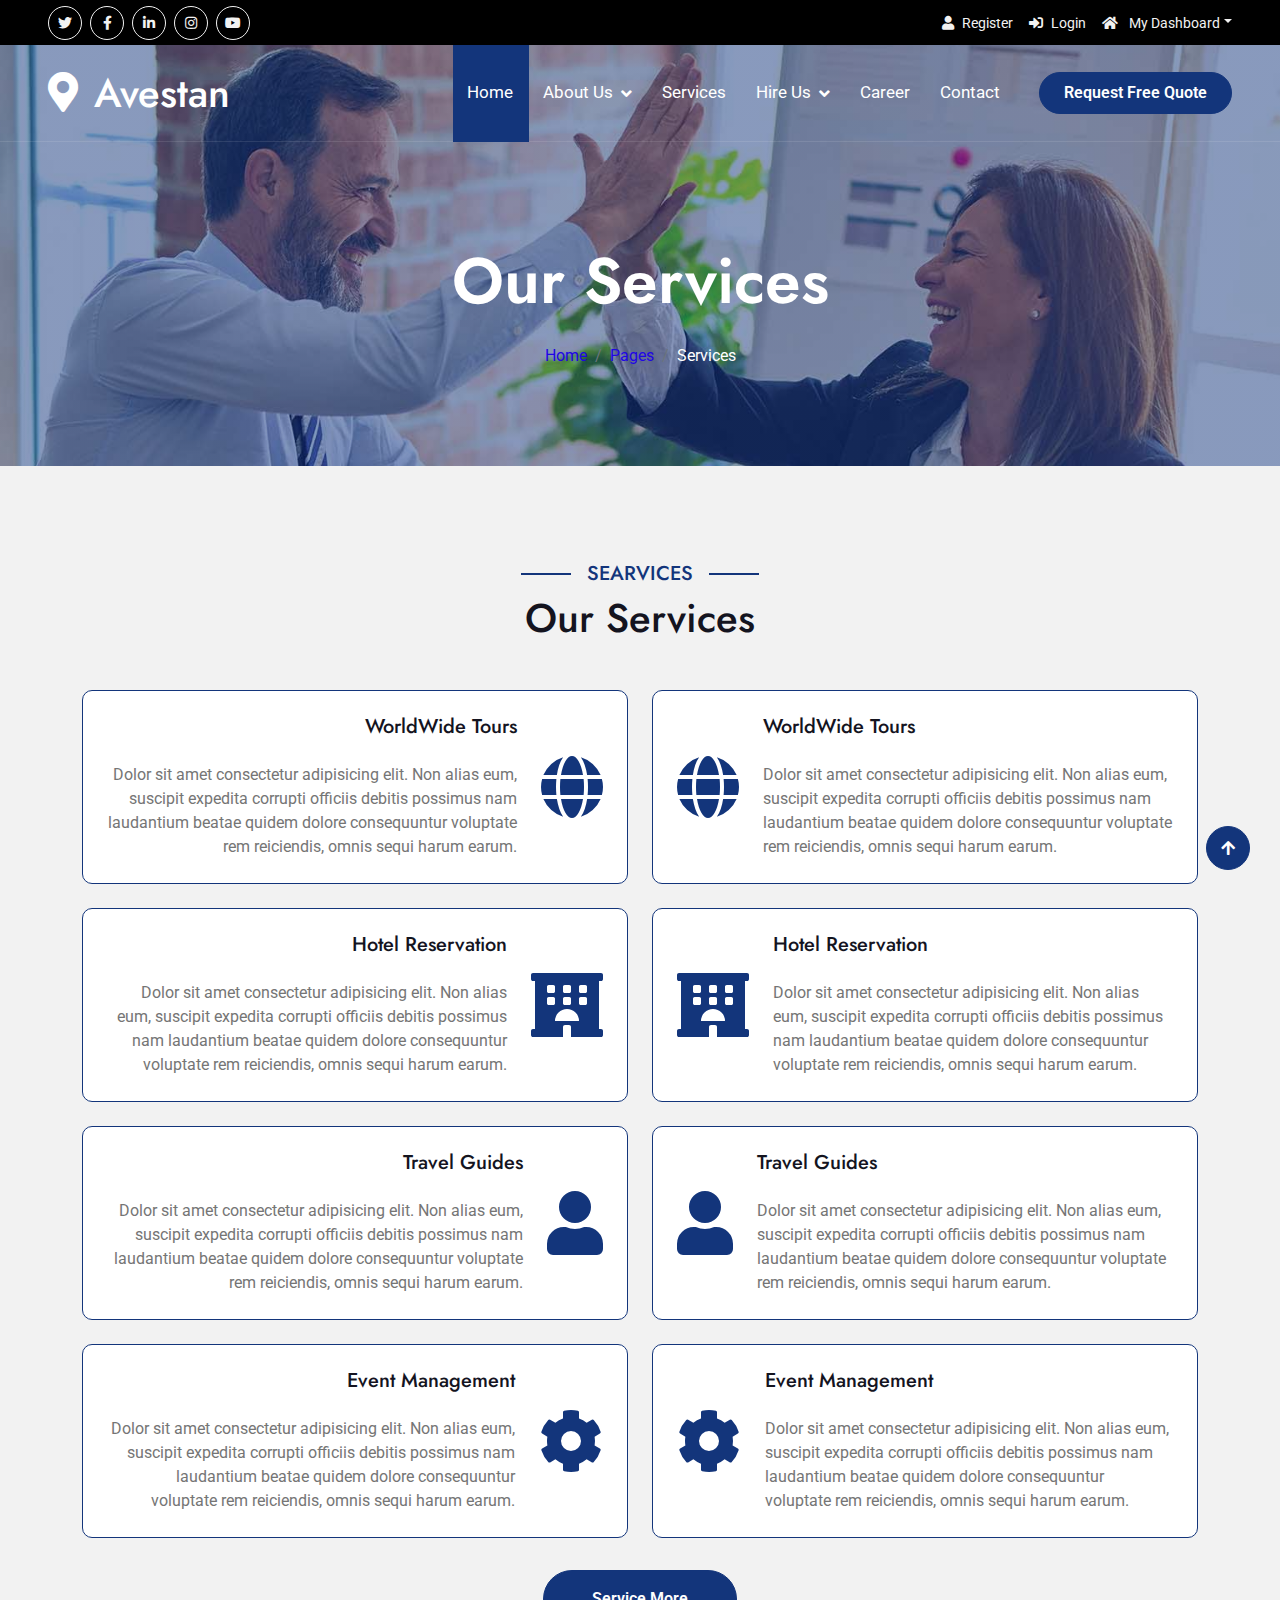
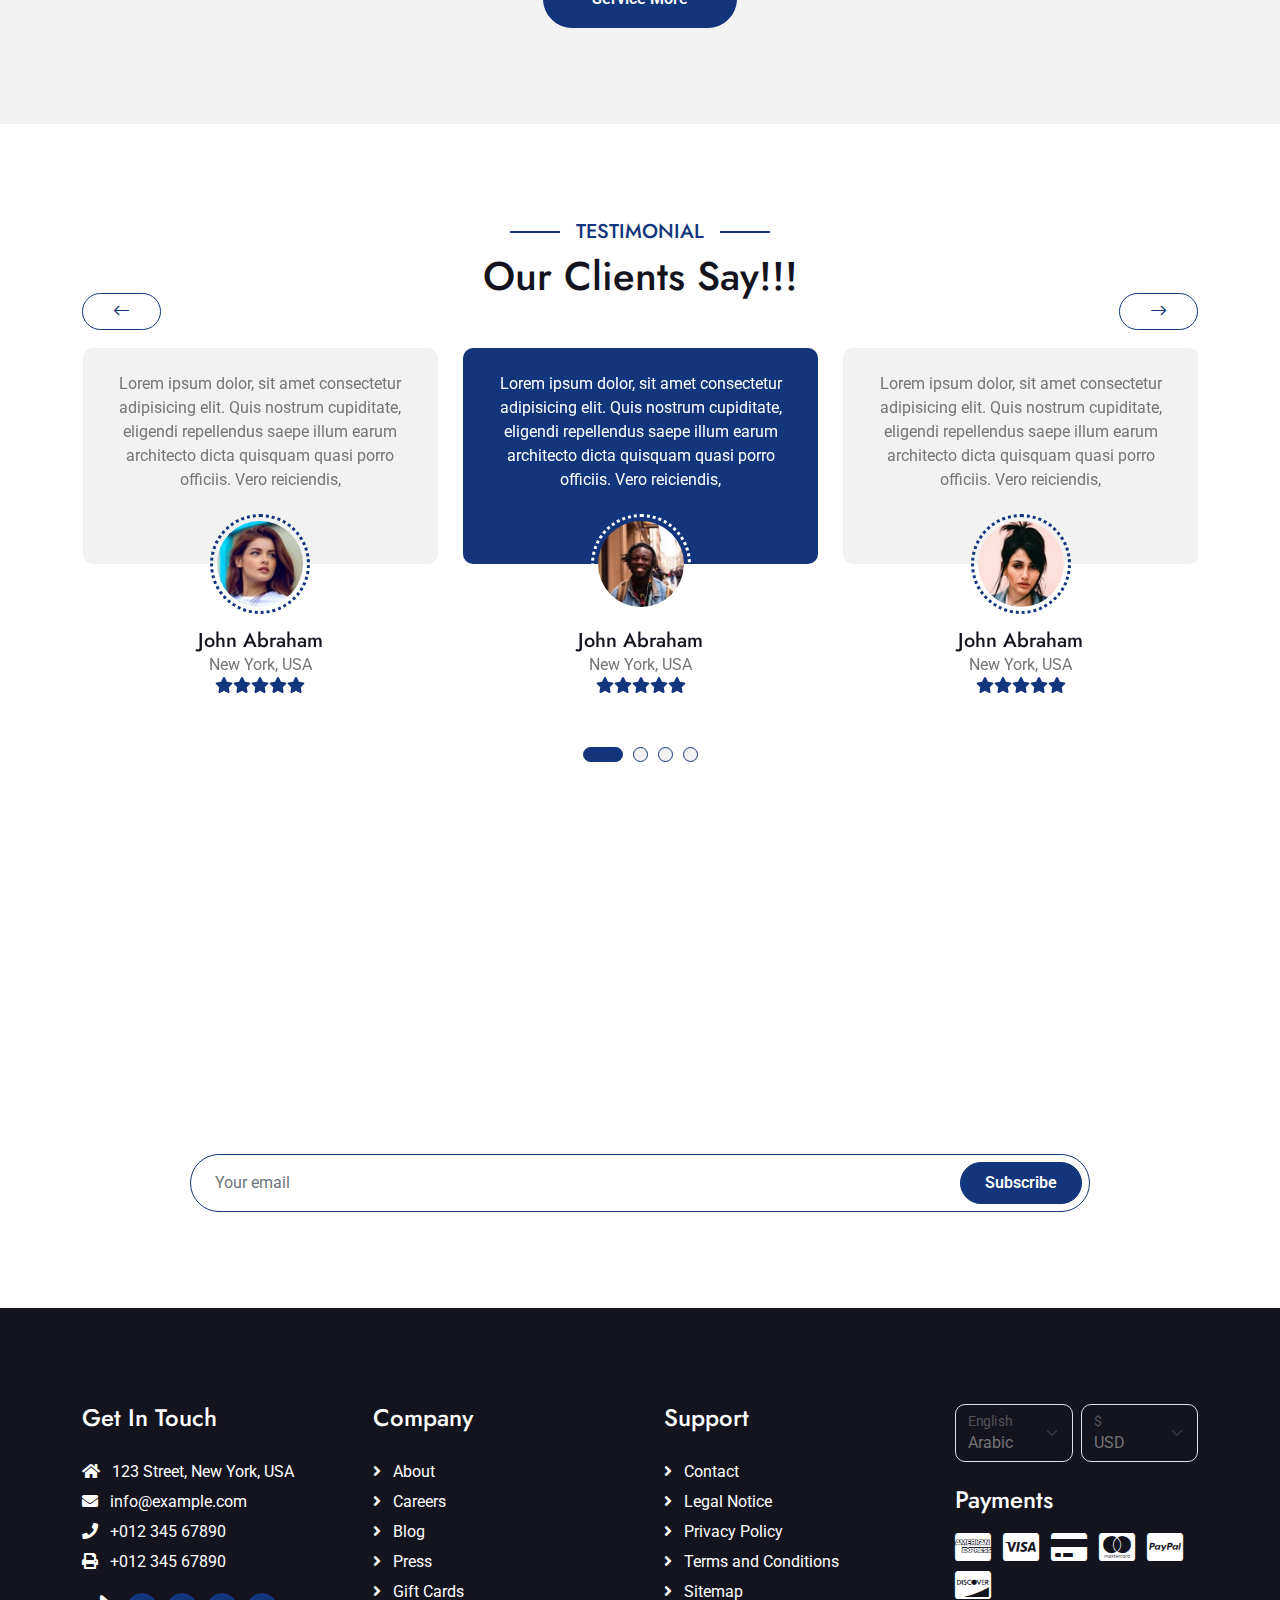
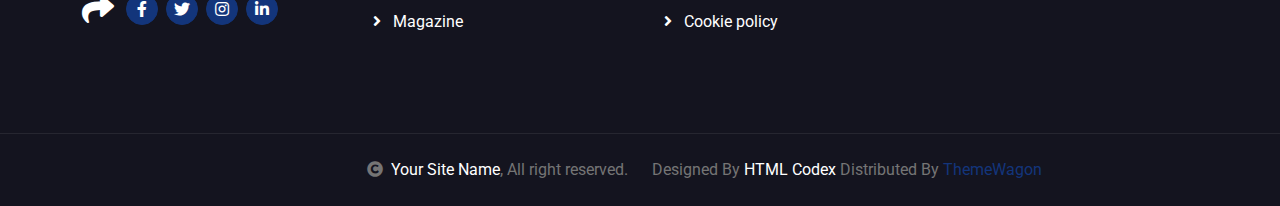
==== services.html @ 9cf3718e "Initial commit" ====
<!DOCTYPE html>
<html lang="en">

    <head>
        <meta charset="utf-8">
        <title>Travela - Tourism Website Template</title>
        <meta content="width=device-width, initial-scale=1.0" name="viewport">
        <meta content="" name="keywords">
        <meta content="" name="description">

        <!-- Google Web Fonts -->
        <link rel="preconnect" href="https://fonts.googleapis.com">
        <link rel="preconnect" href="https://fonts.gstatic.com" crossorigin>
        <link href="https://fonts.googleapis.com/css2?family=Jost:wght@500;600&family=Roboto&display=swap" rel="stylesheet"> 

        <!-- Icon Font Stylesheet -->
        <link rel="stylesheet" href="https://use.fontawesome.com/releases/v5.15.4/css/all.css"/>
        <link href="https://cdn.jsdelivr.net/npm/bootstrap-icons@1.4.1/font/bootstrap-icons.css" rel="stylesheet">

        <!-- Libraries Stylesheet -->
        <link href="lib/owlcarousel/assets/owl.carousel.min.css" rel="stylesheet">
        <link href="lib/lightbox/css/lightbox.min.css" rel="stylesheet">


        <!-- Customized Bootstrap Stylesheet -->
        <link href="css/bootstrap.min.css" rel="stylesheet">

        <!-- Template Stylesheet -->
        <link href="css/style.css" rel="stylesheet">
    </head>

    <body>

        <!-- Spinner Start -->
        <div id="spinner" class="show bg-white position-fixed translate-middle w-100 vh-100 top-50 start-50 d-flex align-items-center justify-content-center">
            <div class="spinner-border text-primary" style="width: 3rem; height: 3rem;" role="status">
                <span class="sr-only">Loading...</span>
            </div>
        </div>
        <!-- Spinner End -->

        <!-- Topbar Start -->
        <div class="container-fluid px-5 d-none d-lg-block" style="background-color: black;">
            <div class="row gx-0">
                <div class="col-lg-8 text-center text-lg-start mb-2 mb-lg-0">
                    <div class="d-inline-flex align-items-center" style="height: 45px;">
                        <a class="btn btn-sm btn-outline-light btn-sm-square rounded-circle me-2" href=""><i class="fab fa-twitter fw-normal"></i></a>
                        <a class="btn btn-sm btn-outline-light btn-sm-square rounded-circle me-2" href=""><i class="fab fa-facebook-f fw-normal"></i></a>
                        <a class="btn btn-sm btn-outline-light btn-sm-square rounded-circle me-2" href=""><i class="fab fa-linkedin-in fw-normal"></i></a>
                        <a class="btn btn-sm btn-outline-light btn-sm-square rounded-circle me-2" href=""><i class="fab fa-instagram fw-normal"></i></a>
                        <a class="btn btn-sm btn-outline-light btn-sm-square rounded-circle" href=""><i class="fab fa-youtube fw-normal"></i></a>
                    </div>
                </div>
                <div class="col-lg-4 text-center text-lg-end">
                    <div class="d-inline-flex align-items-center" style="height: 45px;">
                        <a href="#"><small class="me-3 text-light"><i class="fa fa-user me-2"></i>Register</small></a>
                        <a href="#"><small class="me-3 text-light"><i class="fa fa-sign-in-alt me-2"></i>Login</small></a>
                        <div class="dropdown">
                            <a href="#" class="dropdown-toggle text-light" data-bs-toggle="dropdown"><small><i class="fa fa-home me-2"></i> My Dashboard</small></a>
                            <div class="dropdown-menu rounded">
                                <a href="#" class="dropdown-item"><i class="fas fa-user-alt me-2"></i> My Profile</a>
                                <a href="#" class="dropdown-item"><i class="fas fa-comment-alt me-2"></i> Inbox</a>
                                <a href="#" class="dropdown-item"><i class="fas fa-bell me-2"></i> Notifications</a>
                                <a href="#" class="dropdown-item"><i class="fas fa-cog me-2"></i> Account Settings</a>
                                <a href="#" class="dropdown-item"><i class="fas fa-power-off me-2"></i> Log Out</a>
                            </div>
                        </div>
                    </div>
                </div>
            </div>
        </div>
        <!-- Topbar End -->

        <!-- Navbar & Hero Start -->
        <div class="container-fluid position-relative p-0">
            <nav class="navbar navbar-expand-lg navbar-light px-4 px-lg-5 py-3 py-lg-0">
                <a href="" class="navbar-brand p-0">
                    <h1 class="m-0"><i class="fa fa-map-marker-alt me-3"></i>Avestan</h1>
                    <!-- <img src="img/logo.png" alt="Logo"> -->
                </a>
                <button class="navbar-toggler" type="button" data-bs-toggle="collapse" data-bs-target="#navbarCollapse">
                    <span class="fa fa-bars"></span>
                </button>
                <div class="collapse navbar-collapse" id="navbarCollapse">
                    <div class="navbar-nav ms-auto py-0">
                        <a href="index.html" class="nav-item nav-link active">Home</a>
                        <div class="nav-item dropdown">
                            <a href="#" class="nav-link dropdown-toggle" data-bs-toggle="dropdown">About Us</a>
                            <div class="dropdown-menu m-0">
                                <a href="about.html" class="dropdown-item">About Us</a>
                                <a href="destination.html" class="dropdown-item">Projects</a>
                                <a href="tour.html" class="dropdown-item">Case-Study</a>
                                <a href="blog.html" class="dropdown-item">Blogs</a>
                            </div>
                        </div>
                        <a href="services.html" class="nav-item nav-link">Services</a>
                        <div class="nav-item dropdown">
                            <a href="#" class="nav-link dropdown-toggle" data-bs-toggle="dropdown">Hire Us</a>
                            <div class="dropdown-menu m-0 d-flex row" style="min-width: 30rem;">
                                <div class="col-lg-4">
                                    <a href="destination.html" class="dropdown-item">Destination</a>
                                    <a href="tour.html" class="dropdown-item">Explore Tour</a>
                                    <a href="booking.html" class="dropdown-item">Travel Booking</a>
                                    <a href="gallery.html" class="dropdown-item">Our Gallery</a>
                                    <a href="guides.html" class="dropdown-item">Travel Guides</a>
                                    <a href="testimonial.html" class="dropdown-item">Testimonial</a>
                                    <a href="404.html" class="dropdown-item">404 Page</a>
                                </div>
                                <div class="col-lg-4">
                                    <a href="destination.html" class="dropdown-item">Destination</a>
                                    <a href="tour.html" class="dropdown-item">Explore Tour</a>
                                    <a href="booking.html" class="dropdown-item">Travel Booking</a>
                                    <a href="gallery.html" class="dropdown-item">Our Gallery</a>
                                    <a href="guides.html" class="dropdown-item">Travel Guides</a>
                                    <a href="testimonial.html" class="dropdown-item">Testimonial</a>
                                    <a href="404.html" class="dropdown-item">404 Page</a>
                                </div>
                                <div class="col-lg-4">
                                    <a href="destination.html" class="dropdown-item">Destination</a>
                                    <a href="tour.html" class="dropdown-item">Explore Tour</a>
                                    <a href="booking.html" class="dropdown-item">Travel Booking</a>
                                    <a href="gallery.html" class="dropdown-item">Our Gallery</a>
                                    <a href="guides.html" class="dropdown-item">Travel Guides</a>
                                    <a href="testimonial.html" class="dropdown-item">Testimonial</a>
                                    <a href="404.html" class="dropdown-item">404 Page</a>
                                </div>
                            </div>
                        </div>
                        
                        <a href="blog.html" class="nav-item nav-link">Career</a>
                        <a href="contact.html" class="nav-item nav-link">Contact</a>
                    </div>
                    <a href="" class="btn btn-primary rounded-pill py-2 px-4 ms-lg-4">Request Free Quote</a>
                </div>
            </nav>

        <!-- Header Start -->
        <div class="container-fluid bg-breadcrumb">
            <div class="container text-center py-5" style="max-width: 900px;">
                <h3 class="text-white display-3 mb-4">Our Services</h1>
                <ol class="breadcrumb justify-content-center mb-0">
                    <li class="breadcrumb-item"><a href="index.html">Home</a></li>
                    <li class="breadcrumb-item"><a href="#">Pages</a></li>
                    <li class="breadcrumb-item active text-white">Services</li>
                </ol>    
            </div>
        </div>
        <!-- Header End -->

        <!-- Services Start -->
        <div class="container-fluid bg-light service py-5">
            <div class="container py-5">
                <div class="mx-auto text-center mb-5" style="max-width: 900px;">
                    <h5 class="section-title px-3">Searvices</h5>
                    <h1 class="mb-0">Our Services</h1>
                </div>
                <div class="row g-4">
                    <div class="col-lg-6">
                        <div class="row g-4">
                            <div class="col-12">
                                <div class="service-content-inner d-flex align-items-center bg-white border border-primary rounded p-4 pe-0">
                                    <div class="service-content text-end">
                                        <h5 class="mb-4">WorldWide Tours</h5>
                                        <p class="mb-0">Dolor sit amet consectetur adipisicing elit. Non alias eum, suscipit expedita corrupti officiis debitis possimus nam laudantium beatae quidem dolore consequuntur voluptate rem reiciendis, omnis sequi harum earum.
                                        </p>
                                    </div>
                                    <div class="service-icon p-4">
                                        <i class="fa fa-globe fa-4x text-primary"></i>
                                    </div>
                                </div>
                            </div>
                            <div class="col-12">
                                <div class="service-content-inner d-flex align-items-center  bg-white border border-primary rounded p-4 pe-0">
                                    <div class="service-content text-end">
                                        <h5 class="mb-4">Hotel Reservation</h5>
                                        <p class="mb-0">Dolor sit amet consectetur adipisicing elit. Non alias eum, suscipit expedita corrupti officiis debitis possimus nam laudantium beatae quidem dolore consequuntur voluptate rem reiciendis, omnis sequi harum earum.
                                        </p>
                                    </div>
                                    <div class="service-icon p-4">
                                        <i class="fa fa-hotel fa-4x text-primary"></i>
                                    </div>
                                </div>
                            </div>
                            <div class="col-12">
                                <div class="service-content-inner d-flex align-items-center bg-white border border-primary rounded p-4 pe-0">
                                    <div class="service-content text-end">
                                        <h5 class="mb-4">Travel Guides</h5>
                                        <p class="mb-0">Dolor sit amet consectetur adipisicing elit. Non alias eum, suscipit expedita corrupti officiis debitis possimus nam laudantium beatae quidem dolore consequuntur voluptate rem reiciendis, omnis sequi harum earum.
                                        </p>
                                    </div>
                                    <div class="service-icon p-4">
                                        <i class="fa fa-user fa-4x text-primary"></i>
                                    </div>
                                </div>
                            </div>
                            <div class="col-12">
                                <div class="service-content-inner d-flex align-items-center bg-white border border-primary rounded p-4 pe-0">
                                    <div class="service-content text-end">
                                        <h5 class="mb-4">Event Management</h5>
                                        <p class="mb-0">Dolor sit amet consectetur adipisicing elit. Non alias eum, suscipit expedita corrupti officiis debitis possimus nam laudantium beatae quidem dolore consequuntur voluptate rem reiciendis, omnis sequi harum earum.
                                        </p>
                                    </div>
                                    <div class="service-icon p-4">
                                        <i class="fa fa-cog fa-4x text-primary"></i>
                                    </div>
                                </div>
                            </div>
                        </div>
                    </div>
                    <div class="col-lg-6">
                        <div class="row g-4">
                            <div class="col-12">
                                <div class="service-content-inner d-flex align-items-center bg-white border border-primary rounded p-4 ps-0">
                                    <div class="service-icon p-4">
                                        <i class="fa fa-globe fa-4x text-primary"></i>
                                    </div>
                                    <div class="service-content">
                                        <h5 class="mb-4">WorldWide Tours</h5>
                                        <p class="mb-0">Dolor sit amet consectetur adipisicing elit. Non alias eum, suscipit expedita corrupti officiis debitis possimus nam laudantium beatae quidem dolore consequuntur voluptate rem reiciendis, omnis sequi harum earum.
                                        </p>
                                    </div>
                                </div>
                            </div>
                            <div class="col-12">
                                <div class="service-content-inner d-flex align-items-center bg-white border border-primary rounded p-4 ps-0">
                                    <div class="service-icon p-4">
                                        <i class="fa fa-hotel fa-4x text-primary"></i>
                                    </div>
                                    <div class="service-content">
                                        <h5 class="mb-4">Hotel Reservation</h5>
                                        <p class="mb-0">Dolor sit amet consectetur adipisicing elit. Non alias eum, suscipit expedita corrupti officiis debitis possimus nam laudantium beatae quidem dolore consequuntur voluptate rem reiciendis, omnis sequi harum earum.
                                        </p>
                                    </div>
                                </div>
                            </div>
                            <div class="col-12">
                                <div class="service-content-inner d-flex align-items-center bg-white border border-primary rounded p-4 ps-0">
                                    <div class="service-icon p-4">
                                        <i class="fa fa-user fa-4x text-primary"></i>
                                    </div>
                                    <div class="service-content">
                                        <h5 class="mb-4">Travel Guides</h5>
                                        <p class="mb-0">Dolor sit amet consectetur adipisicing elit. Non alias eum, suscipit expedita corrupti officiis debitis possimus nam laudantium beatae quidem dolore consequuntur voluptate rem reiciendis, omnis sequi harum earum.
                                        </p>
                                    </div>
                                </div>
                            </div>
                            <div class="col-12">
                                <div class="service-content-inner d-flex align-items-center bg-white border border-primary rounded p-4 ps-0">
                                    <div class="service-icon p-4">
                                        <i class="fa fa-cog fa-4x text-primary"></i>
                                    </div>
                                    <div class="service-content">
                                        <h5 class="mb-4">Event Management</h5>
                                        <p class="mb-0">Dolor sit amet consectetur adipisicing elit. Non alias eum, suscipit expedita corrupti officiis debitis possimus nam laudantium beatae quidem dolore consequuntur voluptate rem reiciendis, omnis sequi harum earum.
                                        </p>
                                    </div>
                                </div>
                            </div>
                        </div>
                    </div>
                    <div class="col-12">
                        <div class="text-center">
                            <a class="btn btn-primary rounded-pill py-3 px-5 mt-2" href="">Service More</a>
                        </div>
                    </div>
                </div>
            </div>
        </div>
        <!-- Services End -->

        <!-- Testimonial Start -->
        <div class="container-fluid testimonial py-5">
            <div class="container py-5">
                <div class="mx-auto text-center mb-5" style="max-width: 900px;">
                    <h5 class="section-title px-3">Testimonial</h5>
                    <h1 class="mb-0">Our Clients Say!!!</h1>
                </div>
                <div class="testimonial-carousel owl-carousel">
                    <div class="testimonial-item text-center rounded pb-4">
                        <div class="testimonial-comment bg-light rounded p-4">
                            <p class="text-center mb-5">Lorem ipsum dolor, sit amet consectetur adipisicing elit. Quis nostrum cupiditate, eligendi repellendus saepe illum earum architecto dicta quisquam quasi porro officiis. Vero reiciendis,
                            </p>
                        </div>
                        <div class="testimonial-img p-1">
                            <img src="img/testimonial-1.jpg" class="img-fluid rounded-circle" alt="Image">
                        </div>
                        <div style="margin-top: -35px;">
                            <h5 class="mb-0">John Abraham</h5>
                            <p class="mb-0">New York, USA</p>
                            <div class="d-flex justify-content-center">
                                <i class="fas fa-star text-primary"></i>
                                <i class="fas fa-star text-primary"></i>
                                <i class="fas fa-star text-primary"></i>
                                <i class="fas fa-star text-primary"></i>
                                <i class="fas fa-star text-primary"></i>
                            </div>
                        </div>
                    </div>
                    <div class="testimonial-item text-center rounded pb-4">
                        <div class="testimonial-comment bg-light rounded p-4">
                            <p class="text-center mb-5">Lorem ipsum dolor, sit amet consectetur adipisicing elit. Quis nostrum cupiditate, eligendi repellendus saepe illum earum architecto dicta quisquam quasi porro officiis. Vero reiciendis,
                            </p>
                        </div>
                        <div class="testimonial-img p-1">
                            <img src="img/testimonial-2.jpg" class="img-fluid rounded-circle" alt="Image">
                        </div>
                        <div style="margin-top: -35px;">
                            <h5 class="mb-0">John Abraham</h5>
                            <p class="mb-0">New York, USA</p>
                            <div class="d-flex justify-content-center">
                                <i class="fas fa-star text-primary"></i>
                                <i class="fas fa-star text-primary"></i>
                                <i class="fas fa-star text-primary"></i>
                                <i class="fas fa-star text-primary"></i>
                                <i class="fas fa-star text-primary"></i>
                            </div>
                        </div>
                    </div>
                    <div class="testimonial-item text-center rounded pb-4">
                        <div class="testimonial-comment bg-light rounded p-4">
                            <p class="text-center mb-5">Lorem ipsum dolor, sit amet consectetur adipisicing elit. Quis nostrum cupiditate, eligendi repellendus saepe illum earum architecto dicta quisquam quasi porro officiis. Vero reiciendis,
                            </p>
                        </div>
                        <div class="testimonial-img p-1">
                            <img src="img/testimonial-3.jpg" class="img-fluid rounded-circle" alt="Image">
                        </div>
                        <div style="margin-top: -35px;">
                            <h5 class="mb-0">John Abraham</h5>
                            <p class="mb-0">New York, USA</p>
                            <div class="d-flex justify-content-center">
                                <i class="fas fa-star text-primary"></i>
                                <i class="fas fa-star text-primary"></i>
                                <i class="fas fa-star text-primary"></i>
                                <i class="fas fa-star text-primary"></i>
                                <i class="fas fa-star text-primary"></i>
                            </div>
                        </div>
                    </div>
                    <div class="testimonial-item text-center rounded pb-4">
                        <div class="testimonial-comment bg-light rounded p-4">
                            <p class="text-center mb-5">Lorem ipsum dolor, sit amet consectetur adipisicing elit. Quis nostrum cupiditate, eligendi repellendus saepe illum earum architecto dicta quisquam quasi porro officiis. Vero reiciendis,
                            </p>
                        </div>
                        <div class="testimonial-img p-1">
                            <img src="img/testimonial-4.jpg" class="img-fluid rounded-circle" alt="Image">
                        </div>
                        <div style="margin-top: -35px;">
                            <h5 class="mb-0">John Abraham</h5>
                            <p class="mb-0">New York, USA</p>
                            <div class="d-flex justify-content-center">
                                <i class="fas fa-star text-primary"></i>
                                <i class="fas fa-star text-primary"></i>
                                <i class="fas fa-star text-primary"></i>
                                <i class="fas fa-star text-primary"></i>
                                <i class="fas fa-star text-primary"></i>
                            </div>
                        </div>
                    </div>
                </div>
            </div>
        </div>
        <!-- Testimonial End -->

        <!-- Subscribe Start -->
        <div class="container-fluid subscribe py-5">
            <div class="container text-center py-5">
                <div class="mx-auto text-center" style="max-width: 900px;">
                    <h5 class="subscribe-title px-3">Subscribe</h5>
                    <h1 class="text-white mb-4">Our Newsletter</h1>
                    <p class="text-white mb-5">Lorem ipsum dolor sit amet consectetur adipisicing elit. Laborum tempore nam, architecto doloremque velit explicabo? Voluptate sunt eveniet fuga eligendi! Expedita laudantium fugiat corrupti eum cum repellat a laborum quasi.
                    </p>
                    <div class="position-relative mx-auto">
                        <input class="form-control border-primary rounded-pill w-100 py-3 ps-4 pe-5" type="text" placeholder="Your email">
                        <button type="button" class="btn btn-primary rounded-pill position-absolute top-0 end-0 py-2 px-4 mt-2 me-2">Subscribe</button>
                    </div>
                </div>
            </div>
        </div>
        <!-- Subscribe End -->

        <!-- Footer Start -->
        <div class="container-fluid footer py-5">
            <div class="container py-5">
                <div class="row g-5">
                    <div class="col-md-6 col-lg-6 col-xl-3">
                        <div class="footer-item d-flex flex-column">
                            <h4 class="mb-4 text-white">Get In Touch</h4>
                            <a href=""><i class="fas fa-home me-2"></i> 123 Street, New York, USA</a>
                            <a href=""><i class="fas fa-envelope me-2"></i> info@example.com</a>
                            <a href=""><i class="fas fa-phone me-2"></i> +012 345 67890</a>
                            <a href="" class="mb-3"><i class="fas fa-print me-2"></i> +012 345 67890</a>
                            <div class="d-flex align-items-center">
                                <i class="fas fa-share fa-2x text-white me-2"></i>
                                <a class="btn-square btn btn-primary rounded-circle mx-1" href=""><i class="fab fa-facebook-f"></i></a>
                                <a class="btn-square btn btn-primary rounded-circle mx-1" href=""><i class="fab fa-twitter"></i></a>
                                <a class="btn-square btn btn-primary rounded-circle mx-1" href=""><i class="fab fa-instagram"></i></a>
                                <a class="btn-square btn btn-primary rounded-circle mx-1" href=""><i class="fab fa-linkedin-in"></i></a>
                            </div>
                        </div>
                    </div>
                    <div class="col-md-6 col-lg-6 col-xl-3">
                        <div class="footer-item d-flex flex-column">
                            <h4 class="mb-4 text-white">Company</h4>
                            <a href=""><i class="fas fa-angle-right me-2"></i> About</a>
                            <a href=""><i class="fas fa-angle-right me-2"></i> Careers</a>
                            <a href=""><i class="fas fa-angle-right me-2"></i> Blog</a>
                            <a href=""><i class="fas fa-angle-right me-2"></i> Press</a>
                            <a href=""><i class="fas fa-angle-right me-2"></i> Gift Cards</a>
                            <a href=""><i class="fas fa-angle-right me-2"></i> Magazine</a>
                        </div>
                    </div>
                    <div class="col-md-6 col-lg-6 col-xl-3">
                        <div class="footer-item d-flex flex-column">
                            <h4 class="mb-4 text-white">Support</h4>
                            <a href=""><i class="fas fa-angle-right me-2"></i> Contact</a>
                            <a href=""><i class="fas fa-angle-right me-2"></i> Legal Notice</a>
                            <a href=""><i class="fas fa-angle-right me-2"></i> Privacy Policy</a>
                            <a href=""><i class="fas fa-angle-right me-2"></i> Terms and Conditions</a>
                            <a href=""><i class="fas fa-angle-right me-2"></i> Sitemap</a>
                            <a href=""><i class="fas fa-angle-right me-2"></i> Cookie policy</a>
                        </div>
                    </div>
                    <div class="col-md-6 col-lg-6 col-xl-3">
                        <div class="footer-item">
                            <div class="row gy-3 gx-2 mb-4">
                                <div class="col-xl-6">
                                    <form>
                                        <div class="form-floating">
                                            <select class="form-select bg-dark border" id="select1">
                                                <option value="1">Arabic</option>
                                                <option value="2">German</option>
                                                <option value="3">Greek</option>
                                                <option value="3">New York</option>
                                            </select>
                                            <label for="select1">English</label>
                                        </div>
                                    </form>
                                </div>
                                <div class="col-xl-6">
                                    <form>
                                        <div class="form-floating">
                                            <select class="form-select bg-dark border" id="select1">
                                                <option value="1">USD</option>
                                                <option value="2">EUR</option>
                                                <option value="3">INR</option>
                                                <option value="3">GBP</option>
                                            </select>
                                            <label for="select1">$</label>
                                        </div>
                                    </form>
                                </div>
                            </div>
                            <h4 class="text-white mb-3">Payments</h4>
                            <div class="footer-bank-card">
                                <a href="#" class="text-white me-2"><i class="fab fa-cc-amex fa-2x"></i></a>
                                <a href="#" class="text-white me-2"><i class="fab fa-cc-visa fa-2x"></i></a>
                                <a href="#" class="text-white me-2"><i class="fas fa-credit-card fa-2x"></i></a>
                                <a href="#" class="text-white me-2"><i class="fab fa-cc-mastercard fa-2x"></i></a>
                                <a href="#" class="text-white me-2"><i class="fab fa-cc-paypal fa-2x"></i></a>
                                <a href="#" class="text-white"><i class="fab fa-cc-discover fa-2x"></i></a>
                            </div>
                        </div>
                    </div>
                </div>
            </div>
        </div>
        <!-- Footer End -->
        
        <!-- Copyright Start -->
        <div class="container-fluid copyright text-body py-4">
            <div class="container">
                <div class="row g-4 align-items-center">
                    <div class="col-md-6 text-center text-md-end mb-md-0">
                        <i class="fas fa-copyright me-2"></i><a class="text-white" href="#">Your Site Name</a>, All right reserved.
                    </div>
                    <div class="col-md-6 text-center text-md-start">
                        <!--/*** This template is free as long as you keep the below author’s credit link/attribution link/backlink. ***/-->
                        <!--/*** If you'd like to use the template without the below author’s credit link/attribution link/backlink, ***/-->
                        <!--/*** you can purchase the Credit Removal License from "https://htmlcodex.com/credit-removal". ***/-->
                        Designed By <a class="text-white" href="https://htmlcodex.com">HTML Codex</a> Distributed By <a href="https://themewagon.com">ThemeWagon</a>
                    </div>
                    </div>
                </div>
            </div>
        </div>
        <!-- Copyright End -->

        <!-- Back to Top -->
        <a href="#" class="btn btn-primary btn-primary-outline-0 btn-md-square back-to-top"><i class="fa fa-arrow-up"></i></a>   

        
        <!-- JavaScript Libraries -->
        <script src="https://ajax.googleapis.com/ajax/libs/jquery/3.6.4/jquery.min.js"></script>
        <script src="https://cdn.jsdelivr.net/npm/bootstrap@5.0.0/dist/js/bootstrap.bundle.min.js"></script>
        <script src="lib/easing/easing.min.js"></script>
        <script src="lib/waypoints/waypoints.min.js"></script>
        <script src="lib/owlcarousel/owl.carousel.min.js"></script>
        <script src="lib/lightbox/js/lightbox.min.js"></script>
        

        <!-- Template Javascript -->
        <script src="js/main.js"></script>
    </body>

</html>
---- css/style.css ----
/*** Spinner Start ***/
/*** Spinner ***/
#spinner {
    opacity: 0;
    visibility: hidden;
    transition: opacity .5s ease-out, visibility 0s linear .5s;
    z-index: 99999;
}

#spinner.show {
    transition: opacity .5s ease-out, visibility 0s linear 0s;
    visibility: visible;
    opacity: 1;
}
/*** Spinner End ***/

.back-to-top {
    position: fixed;
    right: 30px;
    bottom: 30px;
    display: flex;
    width: 45px;
    height: 45px;
    align-items: center;
    justify-content: center;
    transition: 0.5s;
    z-index: 99;
}

/*** Button Start ***/
.btn {
    font-weight: 600;
    transition: .5s;
}

.btn-square {
    width: 32px;
    height: 32px;
}

.btn-sm-square {
    width: 34px;
    height: 34px;
}

.btn-md-square {
    width: 44px;
    height: 44px;
}

.btn-lg-square {
    width: 56px;
    height: 56px;
}

.btn-square,
.btn-sm-square,
.btn-md-square,
.btn-lg-square {
    padding: 0;
    display: flex;
    align-items: center;
    justify-content: center;
    font-weight: normal;
    border-radius: 50%;
}

.btn.btn-primary {
    box-shadow: inset 0 0 0 0 var(--bs-primary);
}

.btn.btn-primary:hover {
    box-shadow: inset 300px 0 0 0 var(--bs-light) !important;
    color: var(--bs-primary) !important;
}

.btn.btn-light {
    box-shadow: inset 0 0 0 0 var(--bs-primary);
}

.btn.btn-light:hover {
    box-shadow: inset 300px 0 0 0 var(--bs-primary);
    color: var(--bs-light) !important;
}

.btn-hover {
    transition: 0.5s;
}

.btn-hover:hover {
    color: var(--bs-secondary) !important;
}

/*** Section Title Start ***/
.section-title {
    position: relative;
    display: inline-block;
    text-transform: uppercase;
    color: var(--bs-primary);
}

.section-title::before {
    content: "";
    width: 50px;
    position: absolute;
    top: 50%;
    right: 0;
    transform: translateY(-50%);
    margin-right: -50px;
    border: 1px solid var(--bs-primary) !important;
}

.section-title::after {
    content: "";
    width: 50px;
    position: absolute;
    top: 50%;
    left: 0;
    transform: translateY(-50%);
    margin-left: -50px;
    border: 1px solid var(--bs-primary) !important;
}


/*** Topbar Start ***/
.fixed-top .container {
    transition: 0.5s;
}

.topbar {
    padding: 2px 10px 2px 20px;
    background: var(--bs-primary) !important;
}

.topbar a,
.topbar a i {
    transition: 0.5s;
}

.topbar a:hover,
.topbar a i:hover {
    color: var(--bs-secondary) !important;
}


@media (max-width: 768px) {
    .topbar {
        display: none;    
    }
}
/*** Topbar End ***/


/*** Navbar ***/
.navbar-light .navbar-nav .nav-link {
    font-family: 'Roboto', sans-serif;
    position: relative;
    padding: 35px 15px;
    color: var(--bs-white) !important;
    font-size: 17px;
    font-weight: 400;
    outline: none;
    transition: .5s;
}

.sticky-top.navbar-light .navbar-nav .nav-link {
    padding: 20px 15px;
    color: var(--bs-dark) !important;
}

.navbar-light .navbar-nav .nav-link:hover,
.navbar-light .navbar-nav .nav-link.active {
    color: var(--bs-white) !important;
}

.navbar-light .navbar-brand h1 {
    color: var(--bs-white);
}

.sticky-top.navbar-light .navbar-brand h1 {
    color: var(--bs-primary);
}

.navbar-light .navbar-brand img {
    max-height: 95px;
    transition: .5s;
}

.sticky-top.navbar-light .navbar-brand img {
    max-height: 65px;
}

.navbar .dropdown-toggle::after {
    border: none;
    content: "\f107";
    font-family: "Font Awesome 5 Free";
    font-weight: 900;
    vertical-align: middle;
    margin-left: 8px;
}

@media (min-width: 1200px) {
    .navbar .nav-item .dropdown-menu {
        display: block;
        visibility: hidden;
        top: 100%;
        transform: rotateX(-75deg);
        transform-origin: 0% 0%;
        border: 0;
        border-radius: 10px;
        transition: .5s;
        opacity: 0;
    }
}

.dropdown .dropdown-menu a:hover {
    background: var(--bs-primary);
    color: var(--bs-white);
}

.navbar .nav-item:hover .dropdown-menu {
    transform: rotateX(0deg);
    visibility: visible;
    background: var(--bs-light);
    transition: .5s;
    opacity: 1;
}

@media (max-width: 991.98px) {
    .sticky-top.navbar-light {
        position: relative;
        background: var(--bs-white);
    }

    .navbar-light .navbar-brand h1 {
        color: var(--bs-primary);
    }

    .navbar.navbar-expand-lg .navbar-toggler {
        padding: 10px 20px;
        border: 1px solid var(--bs-primary);
        color: var(--bs-primary);
    }

    .navbar-light .navbar-collapse {
        margin-top: 15px;
        border-top: 1px solid #DDDDDD;
    }

    .navbar-light .navbar-nav .nav-link,
    .sticky-top.navbar-light .navbar-nav .nav-link {
        padding: 10px 0;
        color: var(--bs-dark) !important;
    }

    .navbar-light .navbar-nav .nav-link:hover,
    .navbar-light .navbar-nav .nav-link.active  {
        color: var(--bs-primary) !important;
    }

    .navbar-light .navbar-brand img {
        max-height: 45px;
    }
}

@media (min-width: 992px) {
    .navbar-light {
        position: absolute;
        width: 100%;
        top: 0;
        left: 0;
        border-bottom: 1px solid rgba(255, 255, 255, .1);
        z-index: 999;
    }
    
    .sticky-top.navbar-light {
        position: fixed;
        background: var(--bs-light);
    }

    .navbar-light .navbar-nav .nav-link::before {
        position: absolute;
        content: "";
        width: 100%;
        height: 0;
        bottom: -1px;
        left: 0;
        background: var(--bs-primary);
        transition: .5s;
        z-index: -1;
    }

    .navbar-light .navbar-nav .nav-link:hover::before,
    .navbar-light .navbar-nav .nav-link.active::before {
        height: calc(100% + 1px);
        left: 1px;
    }

    .navbar-light .navbar-nav .nav-link.nav-contact::before {
        display: none;
    }
}

/*** Carousel Hero Header Start ***/
.carousel-header .carousel-control-prev,
.carousel-header .carousel-control-next {
    background: transparent;
}

.carousel-header .carousel-control-prev .carousel-control-prev-icon {
    position: absolute;
    top: 50%;
    left: 0;
    transform: translateY(-50%);
    padding: 25px 30px;
    border-top-left-radius: 0;
    border-top-right-radius: 50px;
    border-bottom-left-radius: 0;
    border-bottom-right-radius: 50px;
    background-size: 60% 60%;
}

.carousel-header .carousel-control-next .carousel-control-next-icon {
    position: absolute;
    top: 50%;
    right: 0;
    transform: translateY(-50%);
    padding: 25px 30px;
    border-top-left-radius: 50px;
    border-top-right-radius: 0;
    border-bottom-left-radius: 50px;
    border-bottom-right-radius: 0;
    background-size: 60% 60%;

}

.carousel-header .carousel .carousel-indicators li,
.carousel-header .carousel .carousel-indicators li,
.carousel-header .carousel .carousel-indicators li {
    opacity: 0;
}

.carousel-header .carousel-inner .carousel-item {
    position: relative;
    min-height: 100vh 
}

.carousel-header .carousel-inner .carousel-item img {
    position: absolute;
    width: 100%;
    height: 100%;
    object-fit: cover;
}

.carousel-header .carousel-inner .carousel-item .carousel-caption  {
    position: absolute;
    width: 100%;
    height: 100%;
    top: 0;
    left: 0;
    padding-top: 60px;
    display: flex;
    align-items: center;
    justify-content: center;
    text-align: center;
    background: linear-gradient(rgba(0, 0, 0, .5), rgba(0, 0, 0, 0.5));
    background-size: cover;
}

@media (max-width: 768px) {
    .carousel-header .carousel-inner .carousel-item img,
    .carousel-header .carousel-inner .carousel-item .carousel-caption {
        height: 700px;
        margin-top: -100px;
    }

    .carousel-header {
        height: 700px !important;
    }

    .carousel-header .carousel-control-prev .carousel-control-prev-icon,
    .carousel-header .carousel-control-next .carousel-control-next-icon {
        opacity: 0;
    }
    
    .search-bar {
        margin-top: -100px;
        transition: 0.5s;
    }
}
/*** Carousel Hero Header End ***/


/*** Single Page Hero Header Start ***/
.bg-breadcrumb {
    background: linear-gradient(rgba(19, 53, 123, 0.5), rgba(19, 53, 123, 0.5)), url(../img-1/carousel-1.jpg);
    background-position: center center;
    background-repeat: no-repeat;
    background-size: cover;
    background-attachment: fixed;
    padding: 150px 0 50px 0;
}

.bg-breadcrumb .breadcrumb-item a {
    color: var(--bs-secondary) !important;
}
/*** Single Page Hero Header End ***/


/*** About Start ***/
.about .container .section-about-title {
    position: relative;
    display: inline-block;
    text-transform: uppercase;
    color: var(--bs-primary);
}

.about .container .section-about-title::before {
    content: "";
    width: 50px;
    position: absolute;
    top: 50%;
    right: 0;
    transform: translateY(-50%);
    margin-right: -50px;
    border: 1px solid var(--bs-primary) !important;
}
/*** About End ***/


/*** Services Start ***/
.service .service-content-inner {
    transition: 0.5s;
}
.service .service-content-inner:hover {
    position: relative;
    background: var(--bs-primary) !important;
}

.service .service-content-inner .service-content h5,
.service .service-content-inner .service-content p,
.service .service-content-inner .service-icon i {
    transition: 0.5s;
}

.service .service-content-inner:hover .service-content h5,
.service .service-content-inner:hover .service-content p,
.service .service-content-inner:hover .service-icon i {
    color: var(--bs-white) !important;
}
/*** Service End ***/


/*** Destination Start ***/
.destination .tab-class .tab-content .tab-pane .destination-img {
    position: relative;
    overflow: hidden;
    border-radius: 10px;
    z-index: 1;
}

.destination .tab-class .tab-content .tab-pane .destination-img .destination-overlay {
    position: absolute;
    bottom: -100%;
    left: 0;
    z-index: 3;
    transition: 0.5s;
}

.destination .tab-class .tab-content .tab-pane .destination-img .search-icon {
    position: absolute;
    width: 100%;
    height: 100%;
    top: 0;
    right: 0;
    display: flex;
    justify-content: end;
    padding: 20px 20px 0 0;
    background: rgba(0, 0, 0, 0.1);
    border-radius: 10px;
    transition: 0.5s;

}

.destination .tab-class .tab-content .tab-pane .destination-img .search-icon a i {
    opacity: 0;
    transition: 0.5s;
}

.destination .tab-class .nav-item {
    padding: 0 0 20px 0;
}
.destination .tab-class .nav-item a.active {
    background: var(--bs-primary) !important;
}

.destination .tab-class .nav-item a.active span {
    color: var(--bs-white) !important;
}

.destination .tab-class .tab-content .destination-img:hover .search-icon {
    background: rgba(19, 53, 123, 0.4);
}

.destination .tab-class .tab-content .destination-img:hover .destination-overlay {
    bottom: 0;
}

.destination .tab-class .tab-content .destination-img:hover .search-icon a i {
    opacity: 1;
}

.destination .tab-class .tab-content .destination-img img {
    transition: 0.5s;
}

.destination .tab-class .tab-content .destination-img:hover img {
    transform: scale(1.2);
}
/*** Destination End ***/


/*** Packages Start ***/
.packages .packages-item .packages-img {
    position: relative;
    overflow: hidden;
    transition: 0.5s;
    border-top-right-radius: 10px;
    border-top-left-radius: 10px;
    z-index: 1;
}

.packages .packages-item .packages-img .packages-info {
    background: rgba(0, 0, 0, .3);
}

.packages .packages-item .packages-img .packages-info small,
.packages .packages-item .packages-img .packages-info small i {
    color: var(--bs-white);
    transition: 0.5s;
}

.packages .packages-item .packages-img::after {
    position: absolute;
    content: "";
    width: 0;
    height: 0;
    top: 50%;
    left: 50%;
    transform: translate(-50%, -50%);
    border: 0px solid;
    border-radius: 10px !important;
    visibility: hidden;
    transition: 0.7s;
    z-index: 3;
}

.packages .packages-item .packages-img:hover.packages-img::after {
    width: 100%;
    height: 100%;
    border: 300px solid;
    border-color: rgba(19, 53, 123, 0.6) rgba(19, 53, 123, 0.6) rgba(19, 53, 123, 0.6) rgba(19, 53, 123, 0.6);
    visibility: visible;
}

.packages .packages-item .packages-img small,
.packages .packages-item .packages-img small i {
    transition: 0.5s;
}

.packages .packages-item .packages-img:hover small,
.packages .packages-item .packages-img:hover small i {
    color: var(--bs-white) !important;

}

.packages .packages-item .packages-img img {
    transition: 0.5s;
}

.packages .packages-item .packages-img:hover img {
    transform: scale(1.3);
}

.packages .packages-item .packages-img .packages-price {
    position: absolute;
    width: 100px; 
    top: 0; 
    left: 50%; 
    transform: translateX(-50%);
    display: inline-block;
    background: var(--bs-primary);
    color: var(--bs-white);
    border-bottom-left-radius: 10px;
    border-bottom-right-radius: 10px; 
    z-index: 5;
}

.packages .packages-carousel {
    position: relative;
}

.packages .packages-carousel .owl-nav .owl-prev {
    position: absolute;
    top: -50px;
    left: 0;
    padding: 5px 30px;
    border: 1px solid var(--bs-primary);
    border-radius: 30px;
    transition: 0.5s;
}

.packages .packages-carousel .owl-nav .owl-next {
    position: absolute;
    top: -50px;
    right: 0;
    padding: 5px 30px;
    border: 1px solid var(--bs-primary);
    border-radius: 30px;
    transition: 0.5s;
}

.packages .packages-carousel .owl-nav .owl-prev i,
.packages .packages-carousel .owl-nav .owl-next i {
    color: var(--bs-primary);
    font-size: 17px;
    transition: 0.5s;
}

.packages .packages-carousel .owl-nav .owl-prev:hover,
.packages .packages-carousel .owl-nav .owl-next:hover {
    background: var(--bs-primary);
}

.packages .packages-carousel .owl-nav .owl-prev:hover i,
.packages .packages-carousel .owl-nav .owl-next:hover i {
    color: var(--bs-white);
}
/*** Packages End ***/


/*** Explore Tour Start ***/
.ExploreTour .tab-class .nav-item {
    padding: 0 0 20px 0;
}
.ExploreTour .tab-class .nav-item a.active {
    background: var(--bs-primary) !important;
}

.ExploreTour .tab-class .nav-item a.active span {
    color: var(--bs-white) !important;
}


/* National Tour Start */
.ExploreTour #NationalTab-1 .national-item {
    position: relative;
    border-radius: 10px;
    overflow: hidden;
}

.ExploreTour #NationalTab-1 .national-item img {
    transition: 0.5s;
}

.ExploreTour #NationalTab-1 .national-item:hover img {
    transform: scale(1.2);
}

.ExploreTour #NationalTab-1 .national-item .national-content {
    position: absolute;
    width: 100%;
    height: 100%;
    top: 0;
    left: 0;
    border-radius: 10px;
    padding: 20px;
    background: rgba(0, 0, 0, .2);
    display: flex;
    align-items: end;
    justify-content: center;
    transition: 0.5s;
}

.ExploreTour #NationalTab-1 .national-item:hover .national-content {
    background: rgba(19, 53, 123, .6);
}

.ExploreTour #NationalTab-1 .national-item .national-plus-icon {
    position: absolute;
    top: 50%;
    left: 50%;
    transform: translate(-50%, -50%);
    transition: 0.5s;
    opacity: 0;
}

.ExploreTour #NationalTab-1 .national-item:hover .national-plus-icon {
    opacity: 1;
}

.ExploreTour #NationalTab-1 .national-item .tour-offer {
    position: absolute;
    top: -1px;
    left: -1px;
    padding: 20px;
    border-top-right-radius: 40px;
    border-top-left-radius: 20px;
    border-bottom-right-radius: 0;
    border-bottom-left-radius: 80px;
    background: var(--bs-primary);
    color: var(--bs-white);
}

/* International Tour Start */
.ExploreTour #InternationalTab-2 .international-item {
    position: relative;
    border-radius: 10px;
    overflow: hidden;
}

.ExploreTour #InternationalTab-2 .international-item img {
    transition: 0.5s;
}

.ExploreTour #InternationalTab-2 .international-item:hover img {
    transform: scale(1.2);
}

.ExploreTour #InternationalTab-2 .international-item .tour-offer {
    position: absolute;
    top: -1px;
    left: -1px;
    padding: 20px;
    border-top-right-radius: 30px;
    border-top-left-radius: 20px;
    border-bottom-right-radius: 0;
    border-bottom-left-radius: 80px;
    background: var(--bs-primary);
    color: var(--bs-white);
}

.ExploreTour #InternationalTab-2 .international-item .international-content {
    position: absolute;
    width: 100%;
    height: 100%;
    top: 0;
    left: 0;
    border-radius: 10px;
    padding: 20px;
    background: rgba(0, 0, 0, .3);
    display: flex;
    align-items: end;
    justify-content: center;
    transition: 0.5s;
}

.ExploreTour #InternationalTab-2 .international-item:hover .international-content {
    background: rgba(19, 53, 123, .6);
}

.ExploreTour #InternationalTab-2 .international-item .international-content .international-info a {
    font-size: 14px;
}

.ExploreTour #InternationalTab-2 .international-item .international-plus-icon {
    position: absolute;
    top: 50%;
    left: 50%;
    transform: translate(-50%, -50%);
    transition: 0.5s;
    opacity: 0;
}

.ExploreTour #InternationalTab-2 .international-item:hover .international-plus-icon {
    opacity: 1;
}

/* carousel Start */
.ExploreTour #InternationalTab-2 .InternationalTour-carousel .international-item {
    position: relative;
    overflow: hidden;
}

.ExploreTour #InternationalTab-2 .InternationalTour-carousel .owl-dots {
    margin-top: 30px;
    display: flex;
    align-items: center;
    justify-content: center;
}

.ExploreTour #InternationalTab-2 .InternationalTour-carousel .owl-dot {
    position: relative;
    display: inline-block;
    margin: 0 5px;
    width: 15px;
    height: 15px;
    background: var(--bs-light);
    border: 1px solid var(--bs-primary);
    border-radius: 10px;
    transition: 0.5s;
}

.ExploreTour #InternationalTab-2 .InternationalTour-carousel .owl-dot.active {
    width: 40px;
    background: var(--bs-primary);
}
/*** Explore Tour End ***/


/*** Gallery Start ***/
.gallery .gallery-item {
    position: relative;
    overflow: hidden;
    border-radius: 10px;
}

.gallery .gallery-item img {
    min-height: 300px;
    object-fit: cover;
}

.gallery .gallery-item .gallery-content {
    position: absolute;
    width: 100%;
    height: 100%;
    bottom: 0;
    left: 0;
    padding: 15px;
    background: rgba(0, 0, 0, 0.3);
    border-radius: 10px;
    display: flex;
    flex-direction: column;
    justify-content: end;
    transition: 0.5s;
}

.gallery .gallery-item .gallery-content .gallery-info {
    position: relative;
    margin-bottom: -100%;
    opacity: 0;
    transition: 0.5s;
}

.gallery .gallery-item .gallery-plus-icon {
    position: absolute;
    top: 50%;
    left: 50%;
    transform: translate(-50%, -50%);
    transition: 0.5s;
    opacity: 0;
}

.gallery .gallery-item:hover .gallery-content .gallery-info,
.gallery .gallery-item:hover .gallery-plus-icon {
   opacity: 1;
   margin: 0;
}

.gallery .gallery-item img {
    transition: 0.5s;
}

.gallery .gallery-item:hover img {
    transform: scale(1.2);
}

.gallery .gallery-item:hover .gallery-content {
    background: rgba(19, 53, 123, 0.8);
}

.gallery .tab-class .nav-item {
    padding: 0 0 20px 0;
}
.gallery .tab-class .nav-item a.active {
    background: var(--bs-primary) !important;
}

.gallery .tab-class .nav-item a.active span {
    color: var(--bs-white) !important;
}

/*** Gallery End ***/

/*** Tour Booking Start ***/
.booking {
    background: linear-gradient(rgba(19, 53, 123, .8), rgba(19, 53, 123, .8)), url(../img/tour-booking-bg.jpg);
    background-position: center center;
    background-repeat: no-repeat;
    background-size: cover;
    background-attachment: fixed;
    
}


.booking .container .section-booking-title {
    position: relative;
    display: inline-block;
    text-transform: uppercase;
    color: var(--bs-white);
}

.booking .container .section-booking-title::before {
    content: "";
    width: 50px;
    position: absolute;
    top: 50%;
    right: 0;
    transform: translateY(-50%);
    margin-right: -50px;
    border: 1px solid var(--bs-white) !important;
}

.booking .container form .btn.btn-primary {
    box-shadow: inset 0 0 0 0 var(--bs-primary);
}

.booking .container form .btn.btn-primary:hover {
    box-shadow: inset 800px 0 0 0 var(--bs-light) !important;
    color: var(--bs-primary) !important;
}



/*** Tour Booking end ***/

/*** Travel Guide Start ***/
.guide .guide-item .guide-img {
    position: relative;
}

.guide .guide-item .guide-img .guide-icon {
    position: absolute;
    bottom: 0; 
    left: 50%; 
    transform: translate(-50%, -50%);
    margin-bottom: -50px;
    display: flex;
    justify-content: center;
    border: 1px solid var(--bs-primary);
    background: var(--bs-light);
    z-index: 9;
}

.guide .guide-item .guide-img .guide-img-efects {
    position: relative;
    overflow: hidden;
    border-top-right-radius: 10px;
    border-top-left-radius: 10px;
}

.guide .guide-item .guide-img .guide-img-efects::after {
    content: "";
    width: 100%;
    height: 0;
    position: absolute;
    top: 0;
    left: 0;
    transition: 0.5s;
}

.guide .guide-item:hover .guide-img-efects::after {
    height: 100%;
    border-top-right-radius: 10px;
    border-top-left-radius: 10px;
    background: rgba(19, 53, 123, .5);
}

.guide .guide-item .guide-img-efects img {
    transition: 0.5s;
}
.guide .guide-item:hover .guide-img-efects img {
    transform: scale(1.1);
}

.guide .guide-item .guide-title {
    position: relative;
    background: var(--bs-light);
    transition: 0.5s;
}

.guide .guide-item .guide-title::after {
    content: "";
    width: 100%;
    height: 0;
    position: absolute;
    bottom: 0;
    left: 0;
    border-bottom-right-radius: 10px;
    border-bottom-left-radius: 10px;
    transition: 0.5s;
}

.guide .guide-item:hover .guide-title::after {
    height: 100%;
    background: var(--bs-primary) !important;
    color: var(--bs-white);
}

.guide .guide-item .guide-title .guide-title-inner,
.guide .guide-item:hover .guide-title .guide-title-inner h4 {
    transition: 0.5s;
}

.guide .guide-item:hover .guide-title .guide-title-inner {
    position: relative;
    color: var(--bs-white) !important;
    z-index: 2;
}

.guide .guide-item:hover .guide-title .guide-title-inner h4 {
    color: var(--bs-white);
}
/*** Travel Guide End ***/


/*** Blog Start ***/
.blog .blog-item .blog-img {
    position: relative;
}

.blog .blog-item .blog-img .blog-info {
    position: absolute;
    width: 100%;
    left: 0;
    bottom: 0;
    display: flex;
    background: rgba(255, 255, 255, .2);
    color: var(--bs-white);
}

.blog .blog-item .blog-img .blog-img-inner {
    position: relative;
    border-top-right-radius: 10px;
    border-top-left-radius: 10px;
}

.blog .blog-item .blog-img .blog-img-inner .blog-icon {
    position: absolute;
    width: 100%;
    height: 0;
    top: 50%;
    left: 50%;
    transform: translate(-50%, -50%);
    border-top-right-radius: 10px;
    border-top-left-radius: 10px;
    display: flex;
    align-items: center;
    justify-content: center;
    transition: 0.5s;
}

.blog .blog-item .blog-img .blog-img-inner .blog-icon a {
    display: flex;
    align-items: center;
    justify-content: center;
    opacity: 0;
    transition: 0.5s;
}

.blog .blog-item .blog-img:hover .blog-img-inner .blog-icon a {
    opacity: 1;
}

.blog .blog-item .blog-img:hover .blog-img-inner .blog-icon {
    height: 100%;
    background: rgba(19, 53, 123, .6);
    opacity: 1;
}

.blog .blog-item .blog-img .blog-img-inner {
    overflow: hidden;
}

.blog .blog-item .blog-img .blog-img-inner img {
    transition: 0.5s;
}

.blog .blog-item .blog-img:hover .blog-img-inner img {
    transform: scale(1.2);
}
/*** Blog End ***/

/*** Testimonial Start ***/
.testimonial .testimonial-carousel {
    position: relative;
}

.testimonial .testimonial-carousel .testimonial-item .testimonial-img {
    position: relative;
    width: 100px; 
    height: 100px; 
    top: 0; left: 50%; 
    transform: translate(-50%, -50%);
    border: 3px solid var(--bs-primary); 
    border-style: dotted;
    border-radius: 50%;
}

.testimonial .testimonial-carousel .owl-dots {
    margin-top: 30px;
    display: flex;
    align-items: center;
    justify-content: center;
}

.testimonial .testimonial-carousel .owl-dot {
    position: relative;
    display: inline-block;
    margin: 0 5px;
    width: 15px;
    height: 15px;
    background: var(--bs-light);
    border: 1px solid var(--bs-primary);
    border-radius: 10px;
    transition: 0.5s;
}

.testimonial .testimonial-carousel .owl-dot.active {
    width: 40px;
    background: var(--bs-primary);
}

.testimonial .testimonial-carousel .owl-nav .owl-prev {
    position: absolute;
    top: -55px;
    left: 0;
    padding: 5px 30px;
    border: 1px solid var(--bs-primary);
    border-radius: 30px;
    transition: 0.5s;
}

.testimonial .testimonial-carousel .owl-nav .owl-next {
    position: absolute;
    top: -55px;
    right: 0;
    padding: 5px 30px;
    border: 1px solid var(--bs-primary);
    border-radius: 30px;
    transition: 0.5s;
}

.testimonial .testimonial-carousel .owl-nav .owl-prev i,
.testimonial .testimonial-carousel .owl-nav .owl-next i {
    color: var(--bs-primary);
    font-size: 17px;
    transition: 0.5s;
}

.testimonial .testimonial-carousel .owl-nav .owl-prev:hover,
.testimonial .testimonial-carousel .owl-nav .owl-next:hover {
    background: var(--bs-primary);
}

.testimonial .testimonial-carousel .owl-nav .owl-prev:hover i,
.testimonial .testimonial-carousel .owl-nav .owl-next:hover i {
    color: var(--bs-white);
}

.testimonial .testimonial-carousel .owl-item.center .testimonial-item .testimonial-comment {
    background: var(--bs-primary) !important;
    color: var(--bs-white);
    transition: 0.5s;
}

.testimonial .testimonial-carousel .owl-item.center .testimonial-item .testimonial-img {
    border: 3px solid var(--bs-white); 
    border-style: dotted;
    transition: 0.5s;
}
/*** Testimonial End ***/

/*** Contact Start ***/
.contact .container form .btn.btn-primary {
    box-shadow: inset 0 0 0 0 var(--bs-primary);
}

.contact .container form .btn.btn-primary:hover {
    box-shadow: inset 1000px 0 0 0 var(--bs-light) !important;
    color: var(--bs-primary) !important;
}
/*** Contact End ***/

/*** Subscribe Start ***/
.subscribe {
    background: linear-gradient(rgba(19, 53, 123, .6), rgba(19, 53, 123, .6)), url(../img-1/footer-bg.jpg);
    background-attachment: fixed;
    background-position: center center;
    background-repeat: no-repeat;
    background-size: cover;
}

.subscribe .subscribe-title {
    position: relative;
    display: inline-block;
    text-transform: uppercase;
    color: var(--bs-white);
}

.subscribe .subscribe-title::before {
    content: "";
    width: 50px;
    position: absolute;
    top: 50%;
    right: 0;
    transform: translateY(-50%);
    margin-right: -50px;
    border: 1px solid var(--bs-white) !important;
}

.subscribe .subscribe-title::after {
    content: "";
    width: 50px;
    position: absolute;
    top: 50%;
    left: 0;
    transform: translateY(-50%);
    margin-left: -50px;
    border: 1px solid var(--bs-white) !important;
}
/*** Subscribe End ***/

/*** Footer Start ***/
.footer {
    background: var(--bs-dark);
}
.footer .footer-item a {
    line-height: 30px;
    color: var(--bs-white);
    transition: 0.5s;
}

.footer .footer-item a:hover {
    letter-spacing: 2px;
    color: var(--bs-primary);
}

/*** Footer End ***/

/*** copyright Start ***/
.copyright {
    border-top: 1px solid rgba(255, 255, 255, 0.08);
    background: var(--bs-dark) !important;
}
/*** copyright end ***/
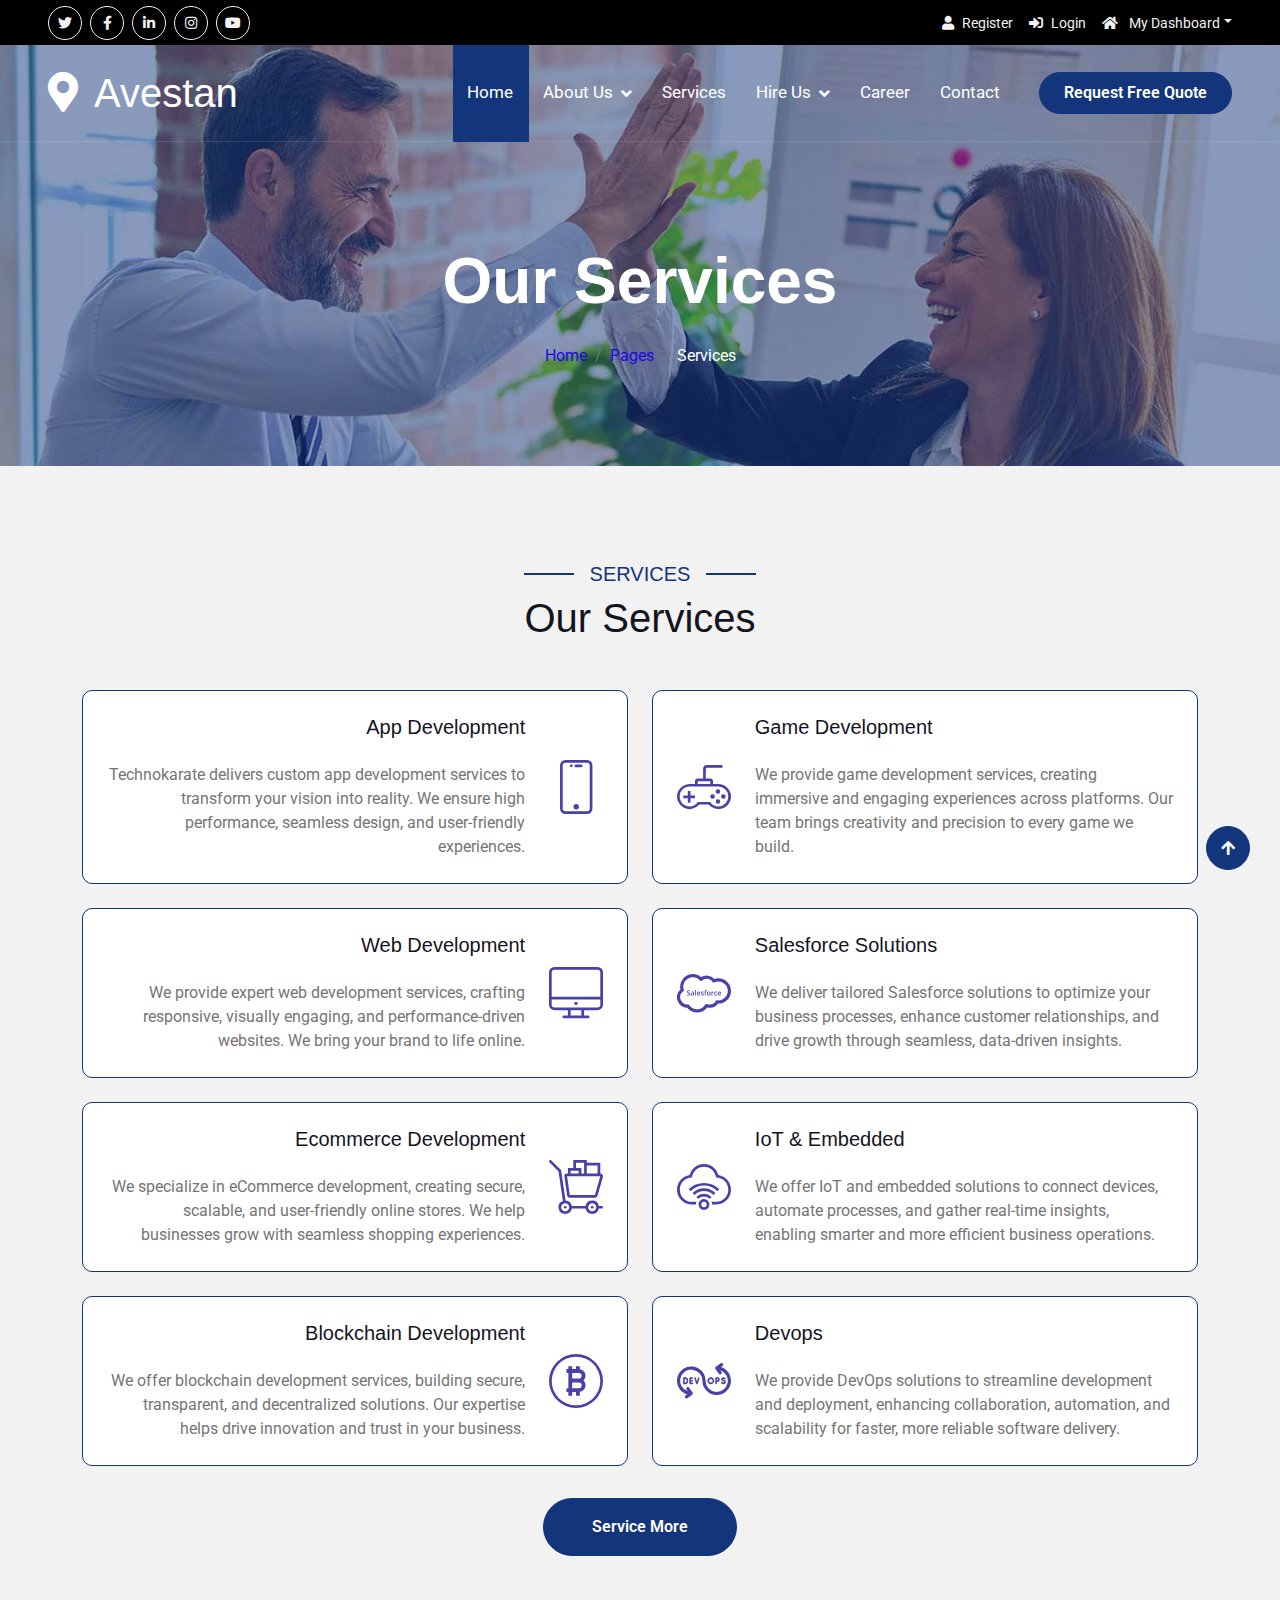
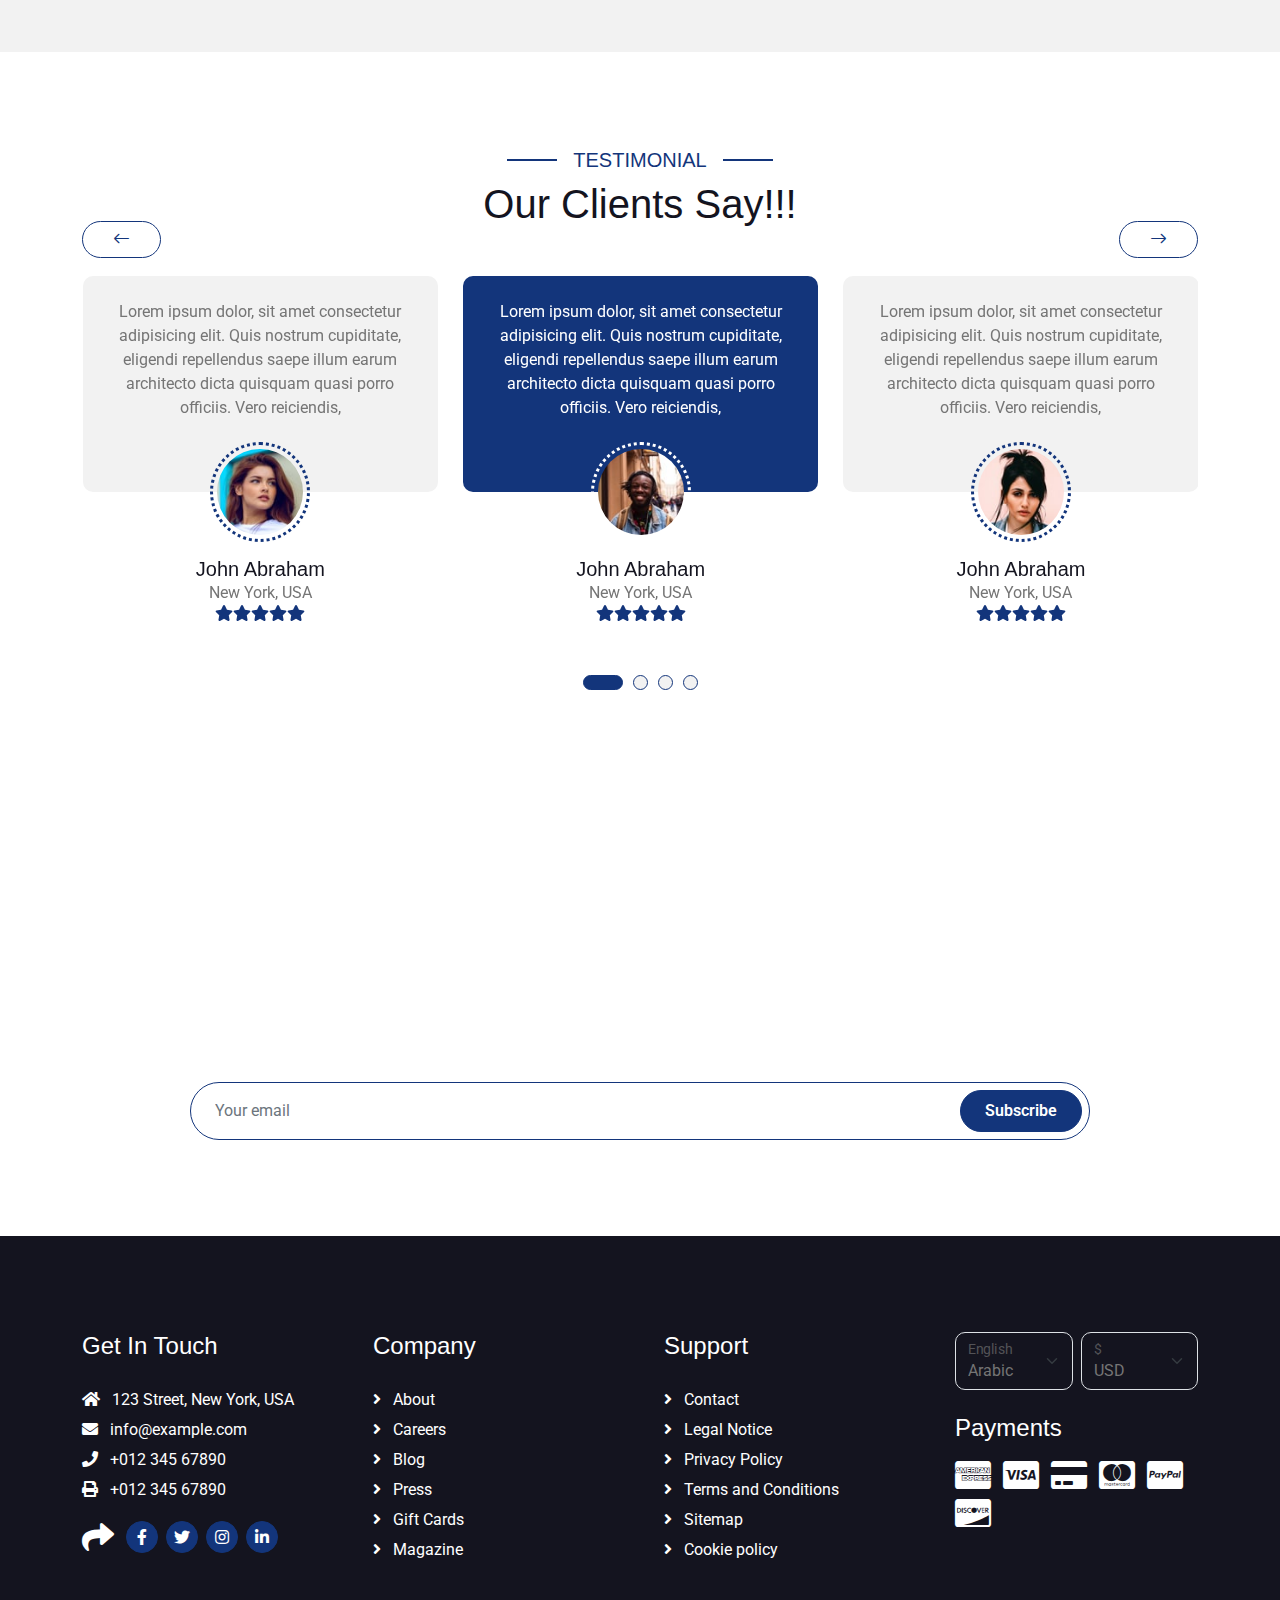
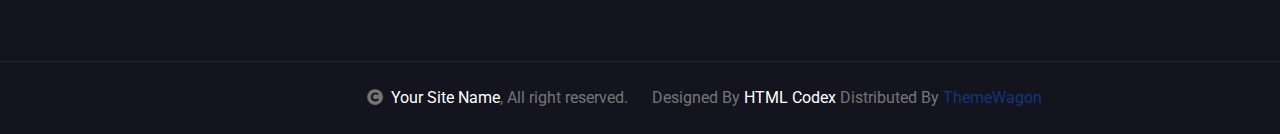
==== commit 9e3e458b: "Initial commit" ====
--- a/services.html
+++ b/services.html
@@ -151,7 +151,7 @@
         <div class="container-fluid bg-light service py-5">
             <div class="container py-5">
                 <div class="mx-auto text-center mb-5" style="max-width: 900px;">
-                    <h5 class="section-title px-3">Searvices</h5>
+                    <h5 class="section-title px-3">Services</h5>
                     <h1 class="mb-0">Our Services</h1>
                 </div>
                 <div class="row g-4">
@@ -160,48 +160,50 @@
                             <div class="col-12">
                                 <div class="service-content-inner d-flex align-items-center bg-white border border-primary rounded p-4 pe-0">
                                     <div class="service-content text-end">
-                                        <h5 class="mb-4">WorldWide Tours</h5>
-                                        <p class="mb-0">Dolor sit amet consectetur adipisicing elit. Non alias eum, suscipit expedita corrupti officiis debitis possimus nam laudantium beatae quidem dolore consequuntur voluptate rem reiciendis, omnis sequi harum earum.
-                                        </p>
-                                    </div>
-                                    <div class="service-icon p-4">
-                                        <i class="fa fa-globe fa-4x text-primary"></i>
+                                        <h5 class="mb-4">App Development</h5>
+                                        <p class="mb-0">Technokarate delivers custom app development services to transform your vision into reality. We ensure high performance, seamless design, and user-friendly experiences.
+                                        </p>
+                                    </div>
+                                    <div class="service-icon p-4">
+                                        <img src="img-1\mobile background.svg" class="fa-4x"></img>
                                     </div>
                                 </div>
                             </div>
                             <div class="col-12">
                                 <div class="service-content-inner d-flex align-items-center  bg-white border border-primary rounded p-4 pe-0">
                                     <div class="service-content text-end">
-                                        <h5 class="mb-4">Hotel Reservation</h5>
-                                        <p class="mb-0">Dolor sit amet consectetur adipisicing elit. Non alias eum, suscipit expedita corrupti officiis debitis possimus nam laudantium beatae quidem dolore consequuntur voluptate rem reiciendis, omnis sequi harum earum.
-                                        </p>
-                                    </div>
-                                    <div class="service-icon p-4">
-                                        <i class="fa fa-hotel fa-4x text-primary"></i>
+                                        <h5 class="mb-4">Web Development</h5>
+                                        <p class="mb-0">We provide expert web development services, crafting responsive, visually engaging, and performance-driven websites. We bring your brand to life online.
+                                        </p>
+                                    </div>
+                                    <div class="service-icon p-4">
+                                        <img src="img-1\pc background.svg" class="fa-4x"></img>
                                     </div>
                                 </div>
                             </div>
                             <div class="col-12">
                                 <div class="service-content-inner d-flex align-items-center bg-white border border-primary rounded p-4 pe-0">
                                     <div class="service-content text-end">
-                                        <h5 class="mb-4">Travel Guides</h5>
-                                        <p class="mb-0">Dolor sit amet consectetur adipisicing elit. Non alias eum, suscipit expedita corrupti officiis debitis possimus nam laudantium beatae quidem dolore consequuntur voluptate rem reiciendis, omnis sequi harum earum.
-                                        </p>
-                                    </div>
-                                    <div class="service-icon p-4">
-                                        <i class="fa fa-user fa-4x text-primary"></i>
+                                        <h5 class="mb-4">Ecommerce
+                                            Development</h5>
+                                        <p class="mb-0">We specialize in eCommerce development, creating secure, scalable, and user-friendly online stores. We help businesses grow with seamless shopping experiences.
+                                        </p>
+                                    </div>
+                                    <div class="service-icon p-4">
+                                        <img src="img-1\ecommerceDevelopmentTicon.svg" class="fa-4x"></img>
                                     </div>
                                 </div>
                             </div>
                             <div class="col-12">
                                 <div class="service-content-inner d-flex align-items-center bg-white border border-primary rounded p-4 pe-0">
                                     <div class="service-content text-end">
-                                        <h5 class="mb-4">Event Management</h5>
-                                        <p class="mb-0">Dolor sit amet consectetur adipisicing elit. Non alias eum, suscipit expedita corrupti officiis debitis possimus nam laudantium beatae quidem dolore consequuntur voluptate rem reiciendis, omnis sequi harum earum.
-                                        </p>
-                                    </div>
-                                    <div class="service-icon p-4">
-                                        <i class="fa fa-cog fa-4x text-primary"></i>
+                                        <h5 class="mb-4">Blockchain
+                                            Development</h5>
+                                        <p class="mb-0">We offer blockchain development services, building secure, transparent, and decentralized solutions. Our expertise helps drive innovation and trust in your business.
+                                        </p>
+                                    </div>
+                                    <div class="service-icon p-4">
+                                        <img src="img-1\blockChainTicon.svg" class=" fa-4x"></img>
                                     </div>
                                 </div>
                             </div>
@@ -212,11 +214,12 @@
                             <div class="col-12">
                                 <div class="service-content-inner d-flex align-items-center bg-white border border-primary rounded p-4 ps-0">
                                     <div class="service-icon p-4">
-                                        <i class="fa fa-globe fa-4x text-primary"></i>
+                                        <img src="img-1\GameDevelopmentTicon.svg" class=" fa-4x"></img>
                                     </div>
                                     <div class="service-content">
-                                        <h5 class="mb-4">WorldWide Tours</h5>
-                                        <p class="mb-0">Dolor sit amet consectetur adipisicing elit. Non alias eum, suscipit expedita corrupti officiis debitis possimus nam laudantium beatae quidem dolore consequuntur voluptate rem reiciendis, omnis sequi harum earum.
+                                        <h5 class="mb-4">Game
+                                            Development</h5>
+                                        <p class="mb-0">We provide game development services, creating immersive and engaging experiences across platforms. Our team brings creativity and precision to every game we build.
                                         </p>
                                     </div>
                                 </div>
@@ -224,11 +227,12 @@
                             <div class="col-12">
                                 <div class="service-content-inner d-flex align-items-center bg-white border border-primary rounded p-4 ps-0">
                                     <div class="service-icon p-4">
-                                        <i class="fa fa-hotel fa-4x text-primary"></i>
+                                        <img src="img-1\saleforceSolutionTicon.svg" class=" fa-4x"></img>
                                     </div>
                                     <div class="service-content">
-                                        <h5 class="mb-4">Hotel Reservation</h5>
-                                        <p class="mb-0">Dolor sit amet consectetur adipisicing elit. Non alias eum, suscipit expedita corrupti officiis debitis possimus nam laudantium beatae quidem dolore consequuntur voluptate rem reiciendis, omnis sequi harum earum.
+                                        <h5 class="mb-4">Salesforce
+                                            Solutions</h5>
+                                        <p class="mb-0">We deliver tailored Salesforce solutions to optimize your business processes, enhance customer relationships, and drive growth through seamless, data-driven insights.
                                         </p>
                                     </div>
                                 </div>
@@ -236,11 +240,11 @@
                             <div class="col-12">
                                 <div class="service-content-inner d-flex align-items-center bg-white border border-primary rounded p-4 ps-0">
                                     <div class="service-icon p-4">
-                                        <i class="fa fa-user fa-4x text-primary"></i>
+                                        <img src="img-1\IOT_and_Embeddedicon.svg" class=" fa-4x"></img>
                                     </div>
                                     <div class="service-content">
-                                        <h5 class="mb-4">Travel Guides</h5>
-                                        <p class="mb-0">Dolor sit amet consectetur adipisicing elit. Non alias eum, suscipit expedita corrupti officiis debitis possimus nam laudantium beatae quidem dolore consequuntur voluptate rem reiciendis, omnis sequi harum earum.
+                                        <h5 class="mb-4">IoT & Embedded</h5>
+                                        <p class="mb-0">We offer IoT and embedded solutions to connect devices, automate processes, and gather real-time insights, enabling smarter and more efficient business operations.
                                         </p>
                                     </div>
                                 </div>
@@ -248,11 +252,11 @@
                             <div class="col-12">
                                 <div class="service-content-inner d-flex align-items-center bg-white border border-primary rounded p-4 ps-0">
                                     <div class="service-icon p-4">
-                                        <i class="fa fa-cog fa-4x text-primary"></i>
+                                        <img src="img-1\Devopsicon.svg" class=" fa-4x"></img>
                                     </div>
                                     <div class="service-content">
-                                        <h5 class="mb-4">Event Management</h5>
-                                        <p class="mb-0">Dolor sit amet consectetur adipisicing elit. Non alias eum, suscipit expedita corrupti officiis debitis possimus nam laudantium beatae quidem dolore consequuntur voluptate rem reiciendis, omnis sequi harum earum.
+                                        <h5 class="mb-4">Devops</h5>
+                                        <p class="mb-0">We provide DevOps solutions to streamline development and deployment, enhancing collaboration, automation, and scalability for faster, more reliable software delivery.
                                         </p>
                                     </div>
                                 </div>
@@ -268,7 +272,7 @@
             </div>
         </div>
         <!-- Services End -->
-
+         
         <!-- Testimonial Start -->
         <div class="container-fluid testimonial py-5">
             <div class="container py-5">
